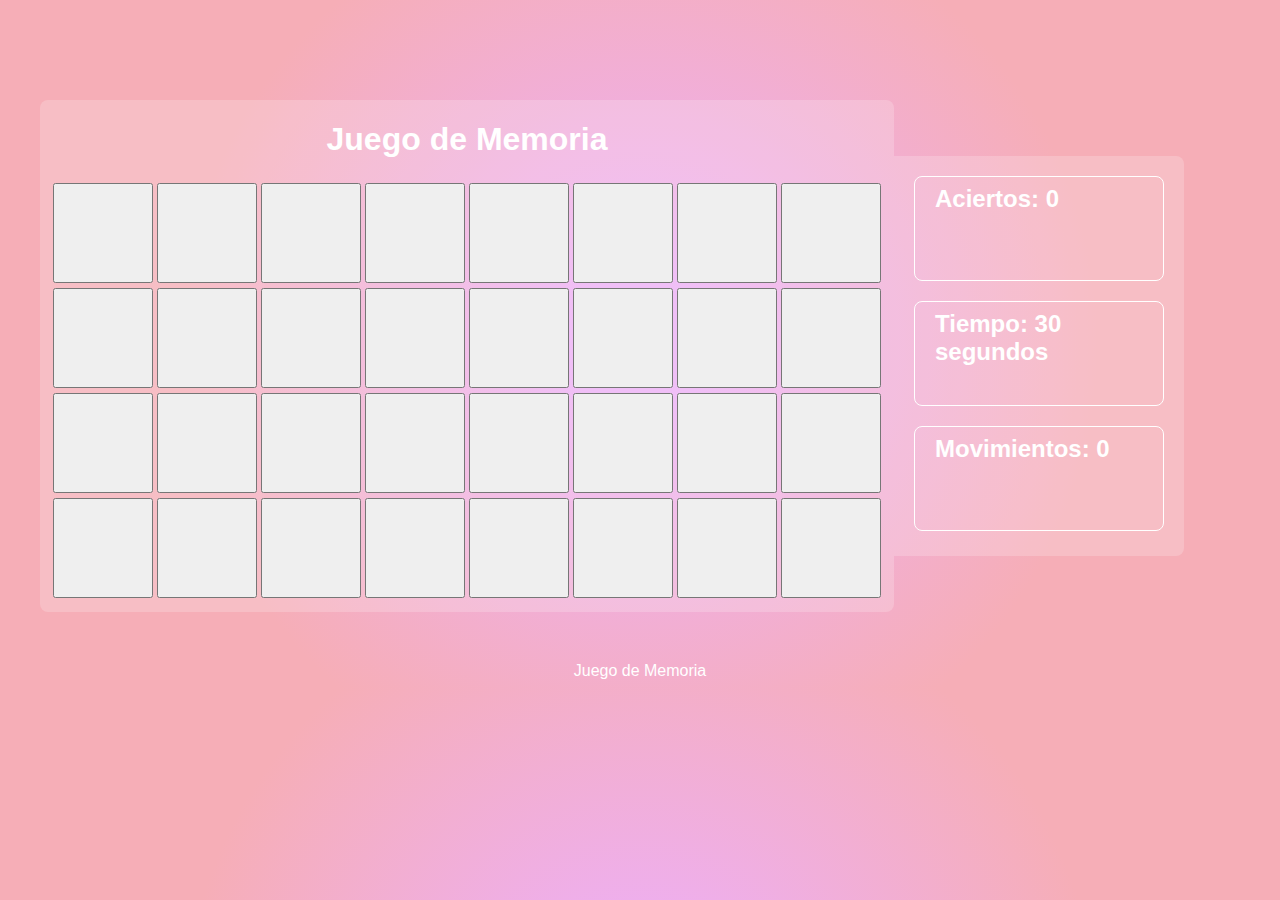
==== index.html @ 217f0172 "Add files via upload" ====
<!DOCTYPE html>
<html lang="en">
<head>
    <meta charset="UTF-8">
    <meta http-equiv="X-UA-Compatible" content="IE=edge">
    <meta name="viewport" content="width=device-width, initial-scale=1.0">
    <link rel="stylesheet" href="style.css">
    <title>Document</title>
</head>
<body>
    <main>
        <section class="section1">
            <h1>Juego de Memoria</h1>
            <table>
                <tr>
                    <td><button id="0" onclick="destapar(0)"></button></td>
                    <td><button id="1" onclick="destapar(1)"></button></td>
                    <td><button id="2" onclick="destapar(2)"></button></td>
                    <td><button id="3" onclick="destapar(3)"></button></td>
                    <td><button id="4" onclick="destapar(4)"></button></td>
                    <td><button id="5" onclick="destapar(5)"></button></td>
                    <td><button id="6" onclick="destapar(6)"></button></td>
                    <td><button id="7" onclick="destapar(7)"></button></td>
                </tr>
                 <tr>
                    <td><button id="8"onclick="destapar(8)" ></button></td>
                    <td><button id="9" onclick="destapar(9)"></button></td>
                    <td><button id="10" onclick="destapar(10)"></button></td>
                    <td><button id="11" onclick="destapar(11)"></button></td>
                    <td><button id="12" onclick="destapar(12)"></button></td>
                    <td><button id="13" onclick="destapar(13)"></button></td>
                    <td><button id="14" onclick="destapar(14)"></button></td>
                    <td><button id="15" onclick="destapar(15)"></button></td>
                </tr>
                 <tr>
                    <td><button id="16" onclick="destapar(16)"></button></td>
                    <td><button id="17" onclick="destapar(17)"></button></td>
                    <td><button id="18" onclick="destapar(18)"></button></td>
                    <td><button id="19" onclick="destapar(19)"></button></td>
                    <td><button id="20" onclick="destapar(20)"></button></td>
                    <td><button id="21" onclick="destapar(21)"></button></td>
                    <td><button id="22" onclick="destapar(22)"></button></td>
                    <td><button id="23" onclick="destapar(23)"></button></td>
                </tr>
                 <tr>
                    <td><button id="24" onclick="destapar(24)"></button></td>
                    <td><button id="25" onclick="destapar(25)"></button></td>
                    <td><button id="26" onclick="destapar(26)"></button></td>
                    <td><button id="27" onclick="destapar(27)"></button></td>
                    <td><button id="28" onclick="destapar(28)"></button></td>
                    <td><button id="29" onclick="destapar(29)"></button></td>
                    <td><button id="30" onclick="destapar(30)"></button></td>
                    <td><button id="31" onclick="destapar(31)"></button></td>
                </tr>
            </table>
        </section>
        <section class="section2">
            <h2 id="aciertos" class="estadisticas">Aciertos: 0</h2>
            <h2 id="t-restante" class="estadisticas">Tiempo: 30 segundos</h2>
            <h2 id="movimientos" class="estadisticas">Movimientos: 0</h2>

        </section>
    </main>
    <footer>Juego de Memoria</footer>
    <script src="main.js"></script>
</body>
</html>
---- style.css ----
body{
    background: rgb(237,175,246);
    background: radial-gradient(circle, rgba(237,175,246,1) 9%, rgba(246,174,183,1) 63%); 
    font-family: sans-serif;
    color: white;
}
main{
    margin: 100px auto 50px;
    display: flex;
    align-items: center;
    max-width: 1200px ;
}
.section1{
    background-color: rgb(255, 255, 255, 0.2);
    padding: 0 10px 10px 10px;
    border-radius: 8px;
}
h1{
    text-align: center;
}
button{
    height: 100px;
    width: 100px;
    font-size: 40px;
    color: black;
    font-weight: bold;
}

butto:hover{
    cursor: pointer;
}

.section2{
    background-color: rgba(255, 255, 255, 0.2);
    border-top-right-radius: 8px;
    border-bottom-right-radius: 8px;
    width: 250px;
    height: 400px;
    padding: 0 20px;
}

.estadisticas{
    border: 1px solid white;
    height: 105px;
    border-radius: 8px;
    padding: 8px 20px;
    box-sizing: border-box;
}

footer{
    text-align: center;
}
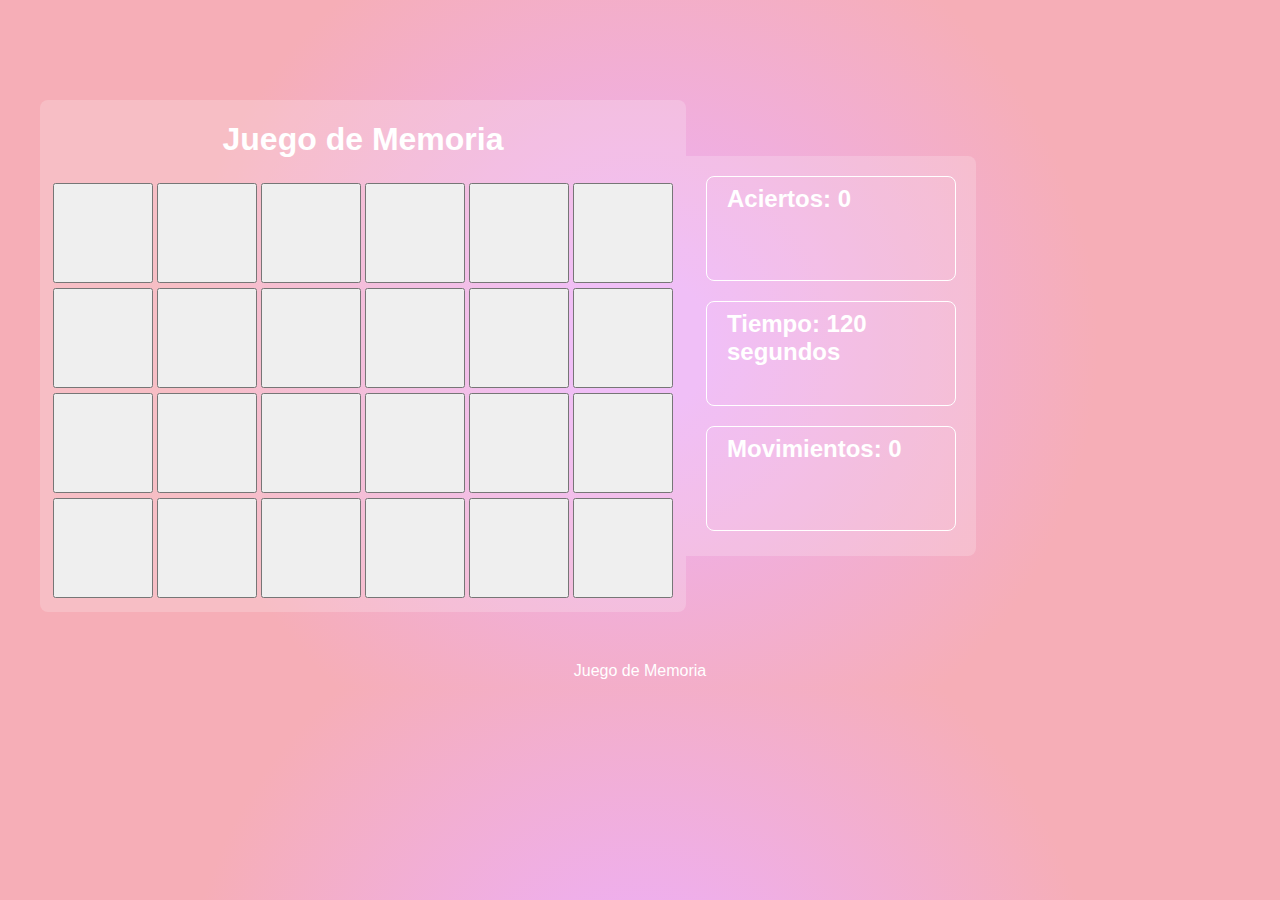
==== commit fd1135af: "Add files via upload" ====
--- a/index.html
+++ b/index.html
@@ -1,67 +1,60 @@
-<!DOCTYPE html>
-<html lang="en">
-<head>
-    <meta charset="UTF-8">
-    <meta http-equiv="X-UA-Compatible" content="IE=edge">
-    <meta name="viewport" content="width=device-width, initial-scale=1.0">
-    <link rel="stylesheet" href="style.css">
-    <title>Document</title>
-</head>
-<body>
-    <main>
-        <section class="section1">
-            <h1>Juego de Memoria</h1>
-            <table>
-                <tr>
-                    <td><button id="0" onclick="destapar(0)"></button></td>
-                    <td><button id="1" onclick="destapar(1)"></button></td>
-                    <td><button id="2" onclick="destapar(2)"></button></td>
-                    <td><button id="3" onclick="destapar(3)"></button></td>
-                    <td><button id="4" onclick="destapar(4)"></button></td>
-                    <td><button id="5" onclick="destapar(5)"></button></td>
-                    <td><button id="6" onclick="destapar(6)"></button></td>
-                    <td><button id="7" onclick="destapar(7)"></button></td>
-                </tr>
-                 <tr>
-                    <td><button id="8"onclick="destapar(8)" ></button></td>
-                    <td><button id="9" onclick="destapar(9)"></button></td>
-                    <td><button id="10" onclick="destapar(10)"></button></td>
-                    <td><button id="11" onclick="destapar(11)"></button></td>
-                    <td><button id="12" onclick="destapar(12)"></button></td>
-                    <td><button id="13" onclick="destapar(13)"></button></td>
-                    <td><button id="14" onclick="destapar(14)"></button></td>
-                    <td><button id="15" onclick="destapar(15)"></button></td>
-                </tr>
-                 <tr>
-                    <td><button id="16" onclick="destapar(16)"></button></td>
-                    <td><button id="17" onclick="destapar(17)"></button></td>
-                    <td><button id="18" onclick="destapar(18)"></button></td>
-                    <td><button id="19" onclick="destapar(19)"></button></td>
-                    <td><button id="20" onclick="destapar(20)"></button></td>
-                    <td><button id="21" onclick="destapar(21)"></button></td>
-                    <td><button id="22" onclick="destapar(22)"></button></td>
-                    <td><button id="23" onclick="destapar(23)"></button></td>
-                </tr>
-                 <tr>
-                    <td><button id="24" onclick="destapar(24)"></button></td>
-                    <td><button id="25" onclick="destapar(25)"></button></td>
-                    <td><button id="26" onclick="destapar(26)"></button></td>
-                    <td><button id="27" onclick="destapar(27)"></button></td>
-                    <td><button id="28" onclick="destapar(28)"></button></td>
-                    <td><button id="29" onclick="destapar(29)"></button></td>
-                    <td><button id="30" onclick="destapar(30)"></button></td>
-                    <td><button id="31" onclick="destapar(31)"></button></td>
-                </tr>
-            </table>
-        </section>
-        <section class="section2">
-            <h2 id="aciertos" class="estadisticas">Aciertos: 0</h2>
-            <h2 id="t-restante" class="estadisticas">Tiempo: 30 segundos</h2>
-            <h2 id="movimientos" class="estadisticas">Movimientos: 0</h2>
-
-        </section>
-    </main>
-    <footer>Juego de Memoria</footer>
-    <script src="main.js"></script>
-</body>
+<!DOCTYPE html>
+<html lang="en">
+<head>
+    <meta charset="UTF-8">
+    <meta http-equiv="X-UA-Compatible" content="IE=edge">
+    <meta name="viewport" content="width=device-width, initial-scale=1.0">
+    <link rel="stylesheet" href="style.css">
+    <title>Document</title>
+</head>
+<body>
+    <main>
+        <section class="section1">
+            <h1>Juego de Memoria</h1>
+            <table>
+                <tr>
+                    <td><button id="0" onclick="destapar(0)"></button></td>
+                    <td><button id="1" onclick="destapar(1)"></button></td>
+                    <td><button id="2" onclick="destapar(2)"></button></td>
+                    <td><button id="3" onclick="destapar(3)"></button></td>
+                    <td><button id="4" onclick="destapar(4)"></button></td>
+                    <td><button id="5" onclick="destapar(5)"></button></td>
+                </tr>
+                <tr>
+                    
+                    <td><button id="6" onclick="destapar(6)"></button></td>
+                    <td><button id="7" onclick="destapar(7)"></button></td>
+                    <td><button id="8"onclick="destapar(8)" ></button></td>
+                    <td><button id="9" onclick="destapar(9)"></button></td>
+                    <td><button id="10" onclick="destapar(10)"></button></td>
+                    <td><button id="11" onclick="destapar(11)"></button></td>
+                </tr>
+                 <tr>
+                    <td><button id="12" onclick="destapar(12)"></button></td>
+                    <td><button id="13" onclick="destapar(13)"></button></td>
+                    <td><button id="14" onclick="destapar(14)"></button></td>
+                    <td><button id="15" onclick="destapar(15)"></button></td>
+                    <td><button id="16" onclick="destapar(16)"></button></td>
+                    <td><button id="17" onclick="destapar(17)"></button></td>
+                </tr>
+                 <tr>
+                    <td><button id="18" onclick="destapar(18)"></button></td>
+                    <td><button id="19" onclick="destapar(19)"></button></td>
+                    <td><button id="20" onclick="destapar(20)"></button></td>
+                    <td><button id="21" onclick="destapar(21)"></button></td>
+                    <td><button id="22" onclick="destapar(22)"></button></td>
+                    <td><button id="23" onclick="destapar(23)"></button></td>
+                </tr>
+            </table>
+        </section>
+        <section class="section2">
+            <h2 id="aciertos" class="estadisticas">Aciertos: 0</h2>
+            <h2 id="t-restante" class="estadisticas">Tiempo: 120 segundos</h2>
+            <h2 id="movimientos" class="estadisticas">Movimientos: 0</h2>
+
+        </section>
+    </main>
+    <footer>Juego de Memoria</footer>
+    <script src="main.js"></script>
+</body>
 </html>--- a/style.css
+++ b/style.css
@@ -1,53 +1,52 @@
-body{
-    background: rgb(237,175,246);
-    background: radial-gradient(circle, rgba(237,175,246,1) 9%, rgba(246,174,183,1) 63%); 
-    font-family: sans-serif;
-    color: white;
-}
-main{
-    margin: 100px auto 50px;
-    display: flex;
-    align-items: center;
-    max-width: 1200px ;
-}
-.section1{
-    background-color: rgb(255, 255, 255, 0.2);
-    padding: 0 10px 10px 10px;
-    border-radius: 8px;
-}
-h1{
-    text-align: center;
-}
-button{
-    height: 100px;
-    width: 100px;
-    font-size: 40px;
-    color: black;
-    font-weight: bold;
-}
-
-butto:hover{
-    cursor: pointer;
-}
-
-.section2{
-    background-color: rgba(255, 255, 255, 0.2);
-    border-top-right-radius: 8px;
-    border-bottom-right-radius: 8px;
-    width: 250px;
-    height: 400px;
-    padding: 0 20px;
-}
-
-.estadisticas{
-    border: 1px solid white;
-    height: 105px;
-    border-radius: 8px;
-    padding: 8px 20px;
-    box-sizing: border-box;
-}
-
-footer{
-    text-align: center;
-}
-
+body{
+    background: rgb(237,175,246);
+    background: radial-gradient(circle, rgba(237,175,246,1) 9%, rgba(246,174,183,1) 63%); 
+    font-family: sans-serif;
+    color: white;
+}
+main{
+    margin: 100px auto 50px;
+    display: flex;
+    align-items: center;
+    max-width: 1200px ;
+}
+.section1{
+    background-color: rgb(255, 255, 255, 0.2);
+    padding: 0 10px 10px 10px;
+    border-radius: 8px;
+}
+h1{
+    text-align: center;
+}
+button{
+    height: 100px;
+    width: 100px;
+    font-size: 40px;
+    color: black;
+    font-weight: bold;
+}
+
+butto:hover{
+    cursor: pointer;
+}
+
+.section2{
+    background-color: rgba(255, 255, 255, 0.2);
+    border-top-right-radius: 8px;
+    border-bottom-right-radius: 8px;
+    width: 250px;
+    height: 400px;
+    padding: 0 20px;
+}
+
+.estadisticas{
+    border: 1px solid white;
+    height: 105px;
+    border-radius: 8px;
+    padding: 8px 20px;
+    box-sizing: border-box;
+}
+
+footer{
+    text-align: center;
+}
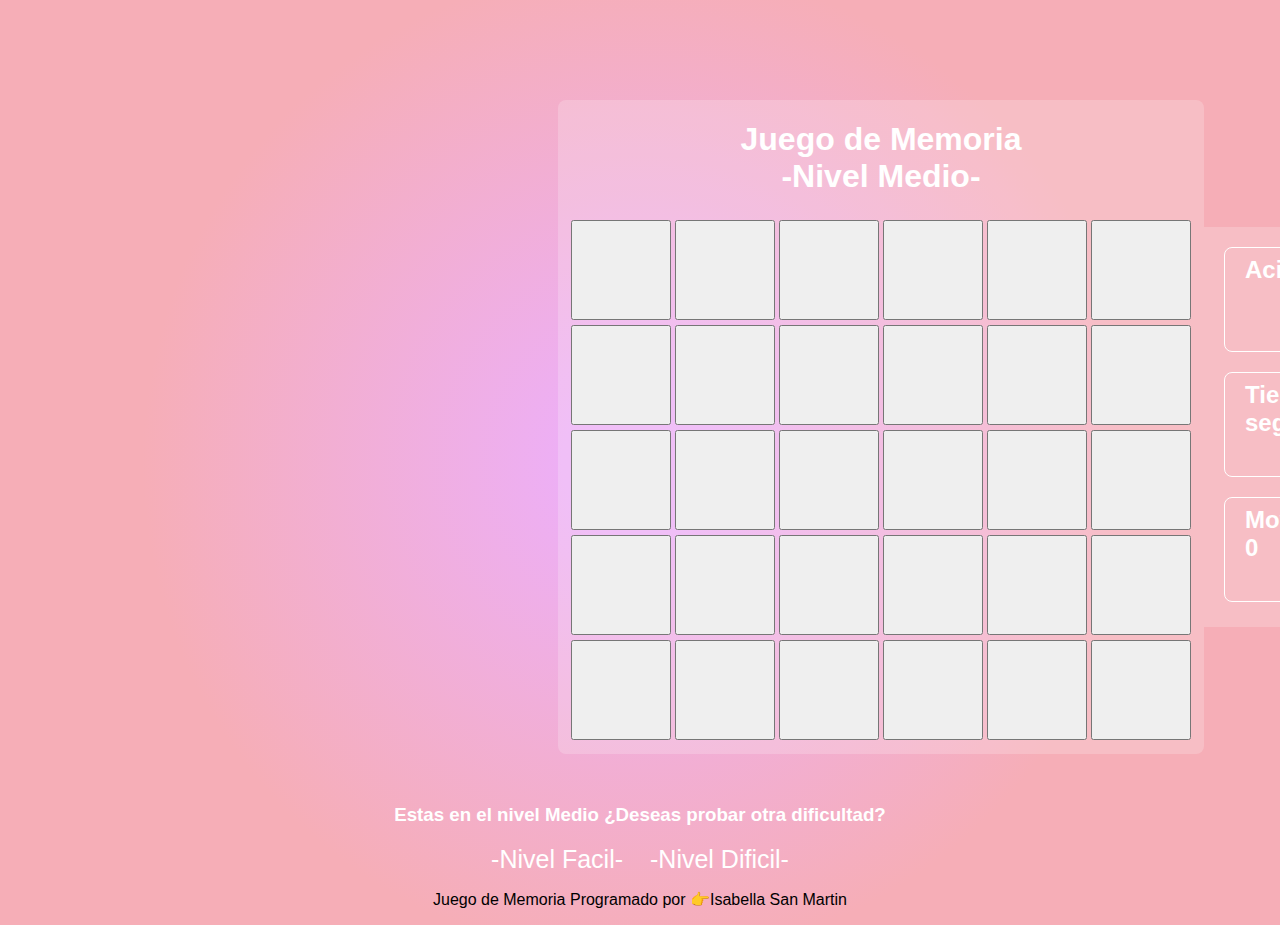
==== commit 79ebc9ce: "Add files via upload" ====
--- a/index.html
+++ b/index.html
@@ -10,7 +10,8 @@
 <body>
     <main>
         <section class="section1">
-            <h1>Juego de Memoria</h1>
+            <h1>Juego de Memoria <br>
+            -Nivel Medio-</h1>
             <table>
                 <tr>
                     <td><button id="0" onclick="destapar(0)"></button></td>
@@ -45,16 +46,30 @@
                     <td><button id="22" onclick="destapar(22)"></button></td>
                     <td><button id="23" onclick="destapar(23)"></button></td>
                 </tr>
+                <tr>
+                    <td><button id="24" onclick="destapar(24)"></button></td>
+                    <td><button id="25" onclick="destapar(25)"></button></td>
+                    <td><button id="26" onclick="destapar(26)"></button></td>
+                    <td><button id="27" onclick="destapar(27)"></button></td>
+                    <td><button id="28" onclick="destapar(28)"></button></td>
+                    <td><button id="29" onclick="destapar(29)"></button></td>
+                </tr>
             </table>
         </section>
         <section class="section2">
             <h2 id="aciertos" class="estadisticas">Aciertos: 0</h2>
-            <h2 id="t-restante" class="estadisticas">Tiempo: 120 segundos</h2>
+            <h2 id="t-restante" class="estadisticas">Tiempo: 60 segundos</h2>
             <h2 id="movimientos" class="estadisticas">Movimientos: 0</h2>
 
         </section>
     </main>
-    <footer>Juego de Memoria</footer>
+    <footer>
+
+        <h3>Estas en el nivel Medio ¿Deseas probar otra dificultad?</h3>
+        <a href="facil.html"> -Nivel Facil- </a>
+        <a href="dificil.html"> -Nivel Dificil- </a> <br>
+        <p>Juego de Memoria Programado por  👉Isabella San Martin </p>
+    </footer>
     <script src="main.js"></script>
 </body>
 </html>--- a/style.css
+++ b/style.css
@@ -9,6 +9,7 @@
     display: flex;
     align-items: center;
     max-width: 1200px ;
+    padding-left: 550px;
 }
 .section1{
     background-color: rgb(255, 255, 255, 0.2);
@@ -50,3 +51,17 @@
 footer{
     text-align: center;
 }
+
+a{
+    text-decoration: none;
+    color: white;
+    margin: 10px;
+    font-size: 25px;
+    font-weight: 100px;
+}
+
+p{
+    color: black;
+    font-family: sans-serif;
+}
+
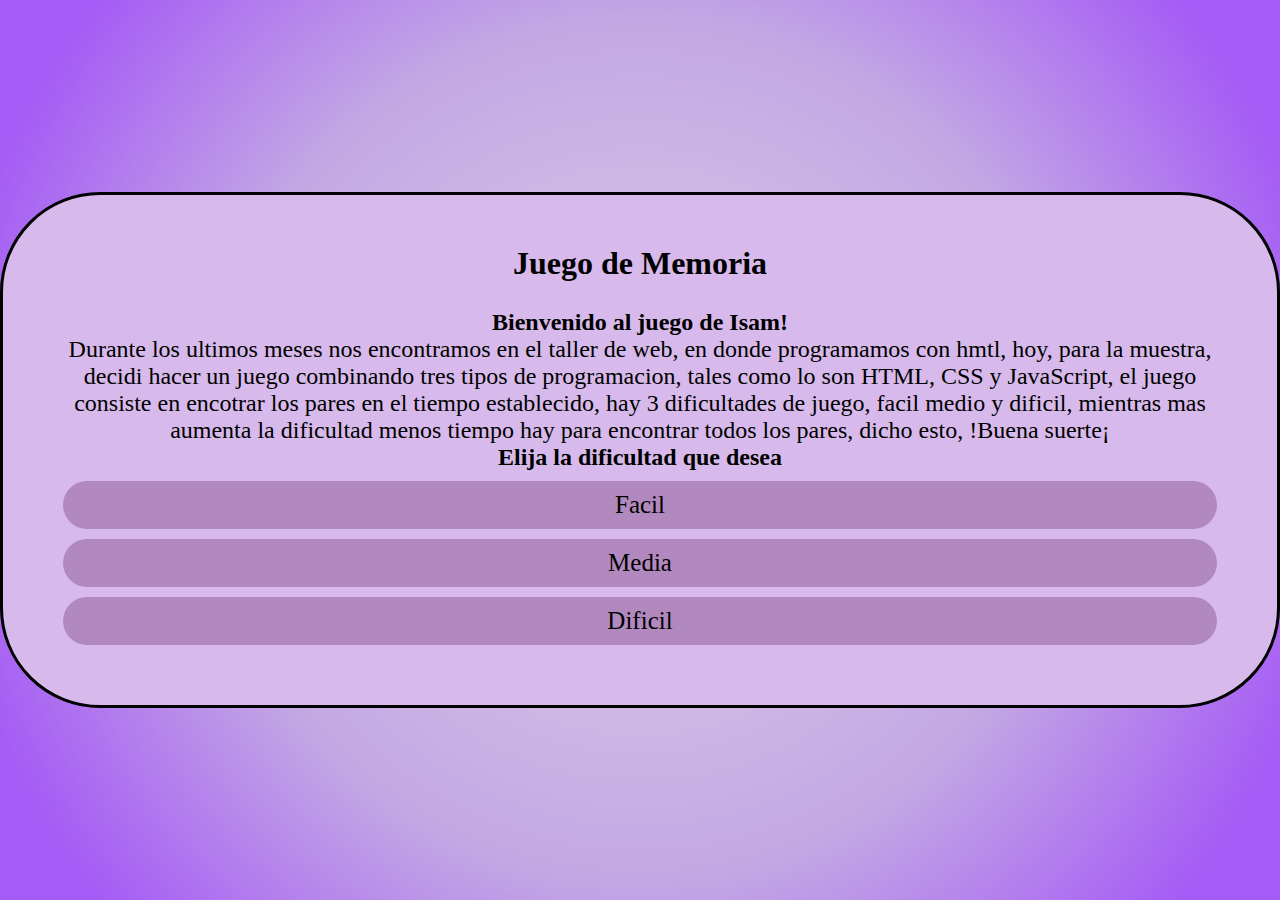
==== commit 5ad2d283: "Add files via upload" ====
--- a/index.html
+++ b/index.html
@@ -1,75 +1,113 @@
 <!DOCTYPE html>
 <html lang="en">
+
 <head>
     <meta charset="UTF-8">
     <meta http-equiv="X-UA-Compatible" content="IE=edge">
     <meta name="viewport" content="width=device-width, initial-scale=1.0">
-    <link rel="stylesheet" href="style.css">
-    <title>Document</title>
+    <title>Introduccion</title>
+    <style>
+        * {
+            margin: 0;
+            padding: 0;
+        }
+
+        div {
+            width: auto;
+            justify-content: center;
+            height: auto;
+            margin: 0 auto;
+        }
+
+        h1 {
+            font-size: 2em;
+            text-align: center;
+        }
+
+        p {
+            font-size: 1.5em;
+        }
+
+        div {
+            text-align: center;
+            border: 0;
+            border-radius: 100px;
+            border: 2px;
+            border: solid;
+            padding: 50px;
+            background-color: rgb(215, 186, 235);
+            color: rgb(0, 0, 0);
+        }
+
+
+        main {
+            height: 100vh;
+            display: flex;
+            align-items: center;
+            justify-content: center;
+            margin: 0%;
+
+        }
+
+
+        body {
+            background: rgb(220,210,228);
+            background: radial-gradient(circle, rgba(220,210,228,1) 0%, rgba(195,167,228,1) 55%, rgba(165,91,245,1) 90%);
+        }
+
+        a {
+            text-decoration: none;
+            color: rgb(0, 0, 0);
+            margin: 10px;
+            font-size: 25px;
+            font-weight: 100px;
+            display: block;
+        }
+
+        a {
+            background: rgb(178, 137, 190);
+            padding: 10px 10px 10px 10px;
+            border-radius: 100px;
+        }
+    </style>
 </head>
+
 <body>
     <main>
-        <section class="section1">
-            <h1>Juego de Memoria <br>
-            -Nivel Medio-</h1>
-            <table>
-                <tr>
-                    <td><button id="0" onclick="destapar(0)"></button></td>
-                    <td><button id="1" onclick="destapar(1)"></button></td>
-                    <td><button id="2" onclick="destapar(2)"></button></td>
-                    <td><button id="3" onclick="destapar(3)"></button></td>
-                    <td><button id="4" onclick="destapar(4)"></button></td>
-                    <td><button id="5" onclick="destapar(5)"></button></td>
-                </tr>
-                <tr>
-                    
-                    <td><button id="6" onclick="destapar(6)"></button></td>
-                    <td><button id="7" onclick="destapar(7)"></button></td>
-                    <td><button id="8"onclick="destapar(8)" ></button></td>
-                    <td><button id="9" onclick="destapar(9)"></button></td>
-                    <td><button id="10" onclick="destapar(10)"></button></td>
-                    <td><button id="11" onclick="destapar(11)"></button></td>
-                </tr>
-                 <tr>
-                    <td><button id="12" onclick="destapar(12)"></button></td>
-                    <td><button id="13" onclick="destapar(13)"></button></td>
-                    <td><button id="14" onclick="destapar(14)"></button></td>
-                    <td><button id="15" onclick="destapar(15)"></button></td>
-                    <td><button id="16" onclick="destapar(16)"></button></td>
-                    <td><button id="17" onclick="destapar(17)"></button></td>
-                </tr>
-                 <tr>
-                    <td><button id="18" onclick="destapar(18)"></button></td>
-                    <td><button id="19" onclick="destapar(19)"></button></td>
-                    <td><button id="20" onclick="destapar(20)"></button></td>
-                    <td><button id="21" onclick="destapar(21)"></button></td>
-                    <td><button id="22" onclick="destapar(22)"></button></td>
-                    <td><button id="23" onclick="destapar(23)"></button></td>
-                </tr>
-                <tr>
-                    <td><button id="24" onclick="destapar(24)"></button></td>
-                    <td><button id="25" onclick="destapar(25)"></button></td>
-                    <td><button id="26" onclick="destapar(26)"></button></td>
-                    <td><button id="27" onclick="destapar(27)"></button></td>
-                    <td><button id="28" onclick="destapar(28)"></button></td>
-                    <td><button id="29" onclick="destapar(29)"></button></td>
-                </tr>
-            </table>
-        </section>
-        <section class="section2">
-            <h2 id="aciertos" class="estadisticas">Aciertos: 0</h2>
-            <h2 id="t-restante" class="estadisticas">Tiempo: 60 segundos</h2>
-            <h2 id="movimientos" class="estadisticas">Movimientos: 0</h2>
+        <div>
+            <h1>Juego de Memoria</h1>
 
-        </section>
+            <h2>
+                <br>
+                Bienvenido al juego de Isam!
+            </h2>
+
+            <p>
+                Durante los ultimos meses nos encontramos en el taller de web, en donde programamos con hmtl, hoy, para
+                la muestra, decidi hacer un juego combinando
+                tres tipos de programacion, tales como lo son HTML, CSS y JavaScript, el juego consiste en encotrar los
+                pares en el tiempo establecido, hay 3 dificultades de juego, facil
+                medio y dificil, mientras mas aumenta la dificultad menos tiempo hay para encontrar todos los pares,
+                dicho esto, !Buena suerte¡
+            </p>
+
+            <h2>
+                Elija la dificultad que desea
+            </h2>
+
+            <a href="facil.html">Facil</a>
+            <a href="medio.html">Media</a>
+            <a href="dificil.html">Dificil</a>
+
+        </div>
+
+
     </main>
+
+
     <footer>
 
-        <h3>Estas en el nivel Medio ¿Deseas probar otra dificultad?</h3>
-        <a href="facil.html"> -Nivel Facil- </a>
-        <a href="dificil.html"> -Nivel Dificil- </a> <br>
-        <p>Juego de Memoria Programado por  👉Isabella San Martin </p>
     </footer>
-    <script src="main.js"></script>
 </body>
+
 </html>